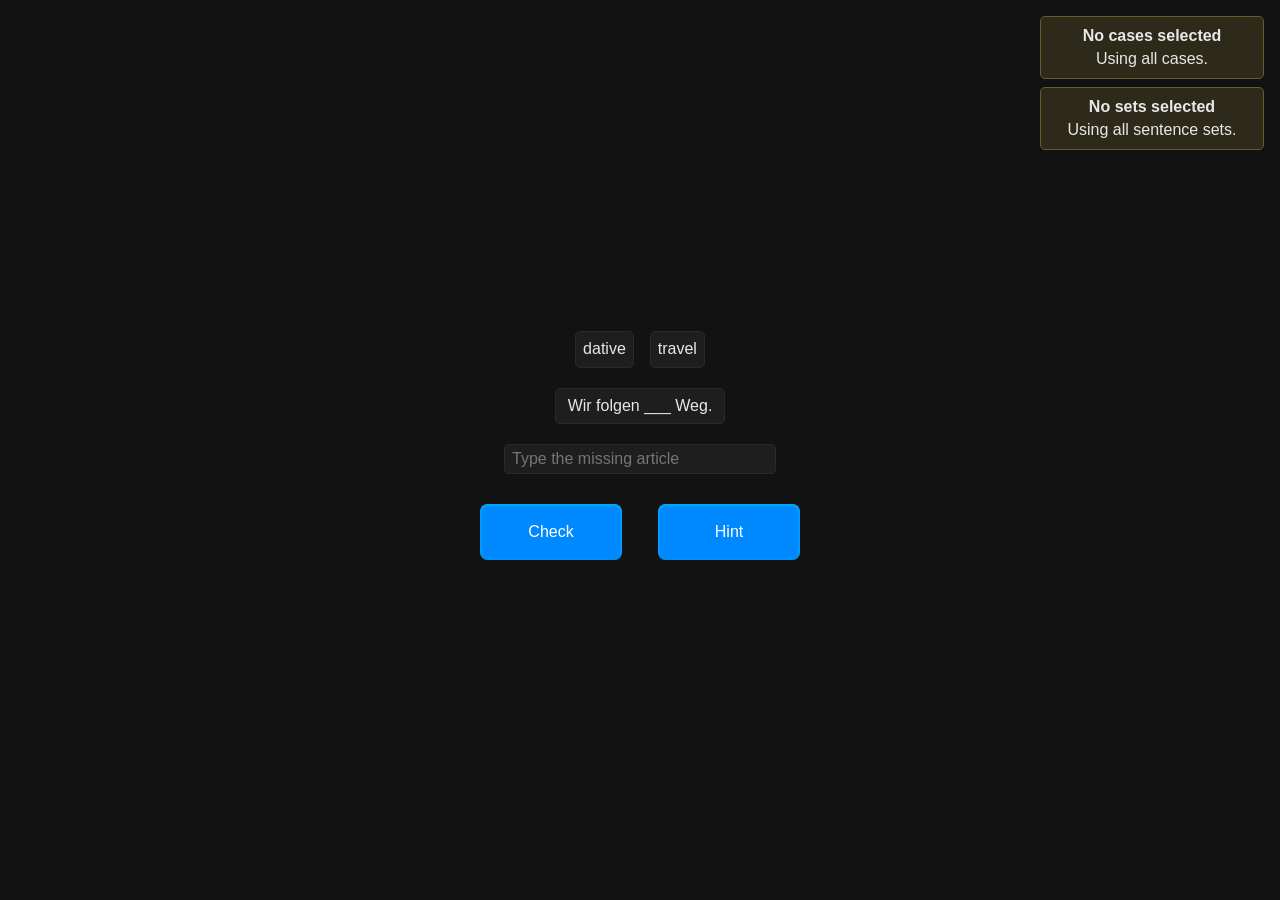
==== trainer.html @ fa18a26a "Initial commit" ====
<!DOCTYPE html>
<html lang="en">
  <head>
    <meta charset="UTF-8" />
    <meta name="viewport" content="width=device-width, initial-scale=1.0, interactive-widget=resizes-content" />
    <link rel="stylesheet" href="styles.css" />
    <script defer src="trainer.js"></script>
    <title>Falle - Trainer</title>
  </head>
  <body>
    <div class="messages" id="messages"></div>

    <div class="maincontainer">
      <div class="secondarycontainer">
        <div class="chip" id="caseChip">case</div>
        <div class="chip" id="setChip">set</div>
      </div>

      <div class="secondarycontainer">
        <div class="prompt" id="promptText">Prompt</div>
      </div>

      <div class="secondarycontainer">
        <input class="textinput" id="input" autocomplete="off" placeholder="Type the missing article" />
      </div>

      <div class="secondarycontainer">
        <a class="button" id="check">Check</a>
        <a class="button" id="hint">Hint</a>
      </div>
    </div>
  </body>
</html>
---- styles.css ----
html {
  height: 100%;
}

body {
  font-family: "Inter", sans-serif;
  background-color: #121212;
  display: flex;
  flex-wrap: wrap;
  gap: 0.625rem;
  align-items: center;
  justify-content: center;
  color: #e8e8e8;
  margin: 0;
  padding: 0.625rem;
  min-height: 100dvh;
  overflow-y: auto;
  box-sizing: border-box;
}

.button {
  display: flex;
  height: 2rem;
  width: 2.625rem;
  background-color: #0088ff;
  border-radius: 0.5rem;
  padding: 0.75rem 3.125rem;
  margin: 0.625rem;
  align-items: center;
  justify-content: center;
  cursor: pointer;
  box-shadow: inset 0px 0.0625rem 0.125rem 0.0625rem #00aaff;
  text-decoration: none;
  color: white;
  user-select: none;
  overflow: visible;
}

.textinput {
  background-color: #1e1e1e;
  width: 16rem;
  height: fit-content;
  border: 0.0625rem solid #2a2a2a;
  border-radius: 0.3125rem;
  color: #e8e8e8;
  padding: 0.3125rem 0.4375rem;
  margin: 0;
  font-size: 1rem;
}

.textinput:focus {
  outline: none;
  border-color: #2e2e2e;
}

.textinput.wrong {
  border-color: #6a2d2d;
}

.textinput.correct {
  border-color: #2d6a2d;
}

.chip {
  background-color: #1e1e1e;
  width: fit-content;
  height: 1.5625rem;
  border: 1px solid #2a2a2a;
  border-radius: 0.3125rem;
  color: #e8e8e8;
  padding: 0.3125rem 0.4375rem;
  display: flex;
  align-items: center;
  justify-content: center;
}

.prompt {
  background-color: #1e1e1e;
  border: 1px solid #2a2a2a;
  border-radius: 0.3125rem;
  padding: 0.5rem 0.75rem;
  max-width: 32rem;
  text-align: center;
}

.maincontainer {
  display: flex;
  flex-direction: column;
}

.secondarycontainer {
  display: flex;
  flex-direction: row;
  padding: 0.625rem 0rem;
  gap: 1rem;
  justify-content: center;
  align-items: center;
  flex-wrap: wrap;
}

@keyframes slideInRight {
  from {
    transform: translateX(100%);
    opacity: 0;
  }
  to {
    transform: translateX(0);
    opacity: 1;
  }
}

@keyframes slideOutRight {
  from {
    transform: translateX(0);
    opacity: 1;
  }
  to {
    transform: translateX(100%);
    opacity: 0;
  }
}

.messages {
  position: absolute;
  z-index: 999;
  right: 0;
  top: 0;
  padding: 1rem;
  width: fit-content;
  display: flex;
  flex-direction: column;
  gap: 0.5rem;
}

.message {
  width: 14rem;
  height: fit-content;
  border: 0.0625rem;
  border-style: solid;
  border-radius: 0.3125rem;
  padding: 0.625rem;
  box-sizing: border-box;
  display: flex;
  flex-direction: column;
  gap: 0.3125rem;
  justify-content: center;
  align-items: center;
  animation: slideInRight 0.3s ease forwards;
}

.message.removing {
  animation: slideOutRight 0.3s ease forwards;
}

.messageTitle {
  margin: 0;
  padding: 0;
  font-weight: bolder;
}

.messageDesc {
  margin: 0;
  padding: 0;
  text-align: center;
}

.messageGreen {
  border-color: #2d6a2d;
  background-color: #1a2e1a;
}

.messageYellow {
  border-color: #6a5a2d;
  background-color: #2e2a1a;
}

.messageRed {
  border-color: #6a2d2d;
  background-color: #2e1a1a;
}

.mainSelectorContainer {
  display: flex;
  flex-direction: row;
  gap: 1rem;
  width: 100%;
  justify-content: center;
  padding: 5rem;
  flex-wrap: wrap;
  box-sizing: border-box;
}

.secondarySelectorContainer {
  display: flex;
  width: auto;
  background-color: #1e1e1e;
  border: #2e2e2e;
  border-style: solid;
  border-radius: 6px;
  flex-direction: column;
  padding: 1rem;
  flex: 0 1 auto;
  min-width: 250px;
  text-wrap-mode: nowrap;
  align-items: center;
  max-height: 50vh;
  overflow-y: auto;
  box-sizing: border-box;
}

.secondarySelectorContainer div {
  display: flex;
  flex-direction: column;
  width: 100%;
  align-items: start;
}

.secondarySelectorContainer form {
  display: grid;
  gap: 0.5rem;
  align-items: center;
}

.checkbox {
  display: flex;
  align-items: center;
  gap: 0.5rem;
  cursor: pointer;
}

.checkbox input {
  display: none;
}

.checkmark {
  width: 1.2rem;
  height: 1.2rem;
  background-color: #1e1e1e;
  border: 1px solid #333333;
  border-radius: 0.375rem;
  display: flex;
  align-items: center;
  justify-content: center;
  transition: all 0.15s ease;
}

.checkbox input:checked + .checkmark {
  background-color: #00aaff;
  border-color: #00aaff;
}

.checkbox input:checked + .checkmark::after {
  content: "";
  width: 0.35rem;
  height: 0.6rem;
  border: 2px solid #121212;
  border-top: none;
  border-left: none;
  transform: rotate(45deg) translateY(-1.5px) translateX(-1.5px);
}
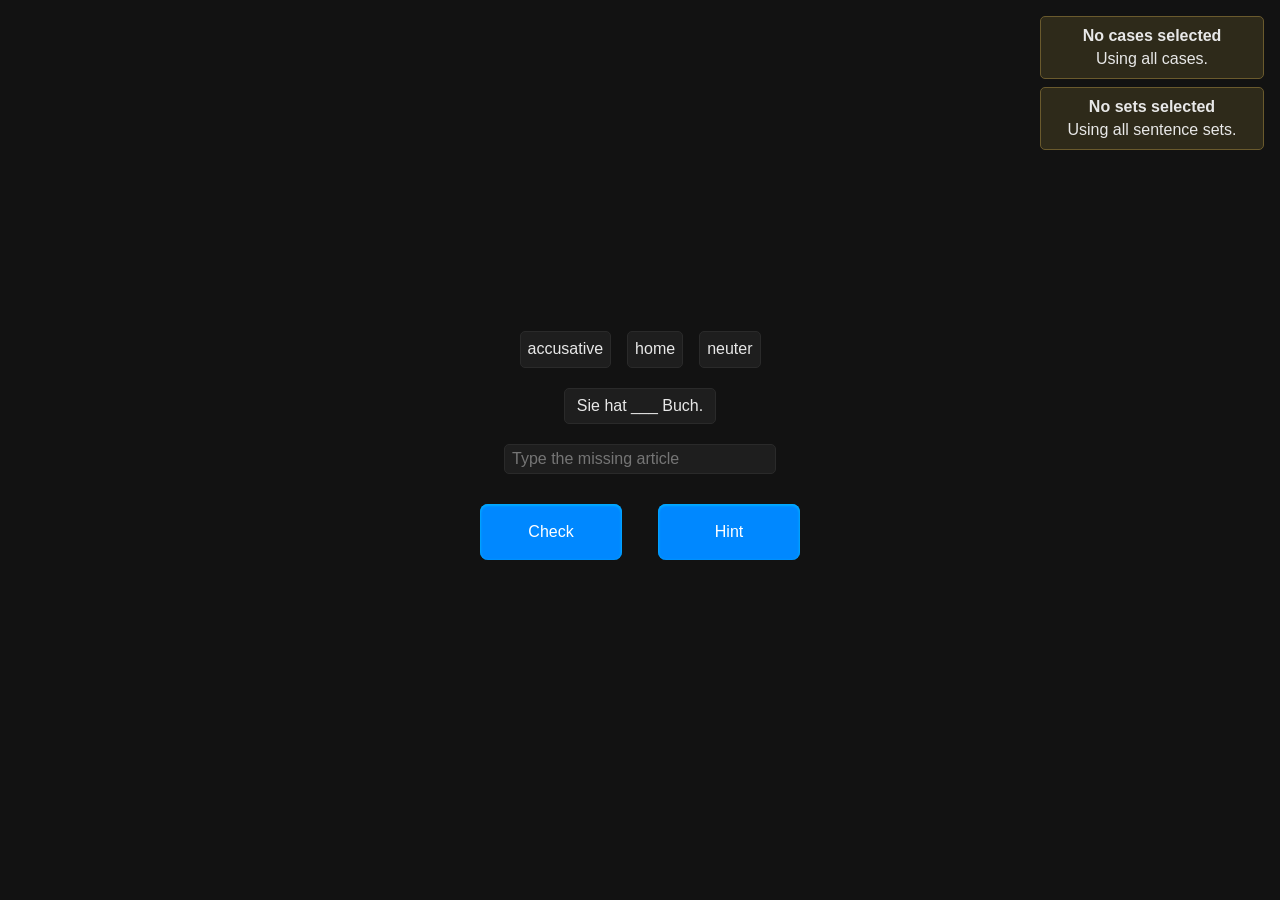
==== commit bb1a9fbe: "added gender" ====
--- a/trainer.html
+++ b/trainer.html
@@ -14,6 +14,7 @@
       <div class="secondarycontainer">
         <div class="chip" id="caseChip">case</div>
         <div class="chip" id="setChip">set</div>
+        <div class="chip" id="genderChip">gender</div>
       </div>
 
       <div class="secondarycontainer">
